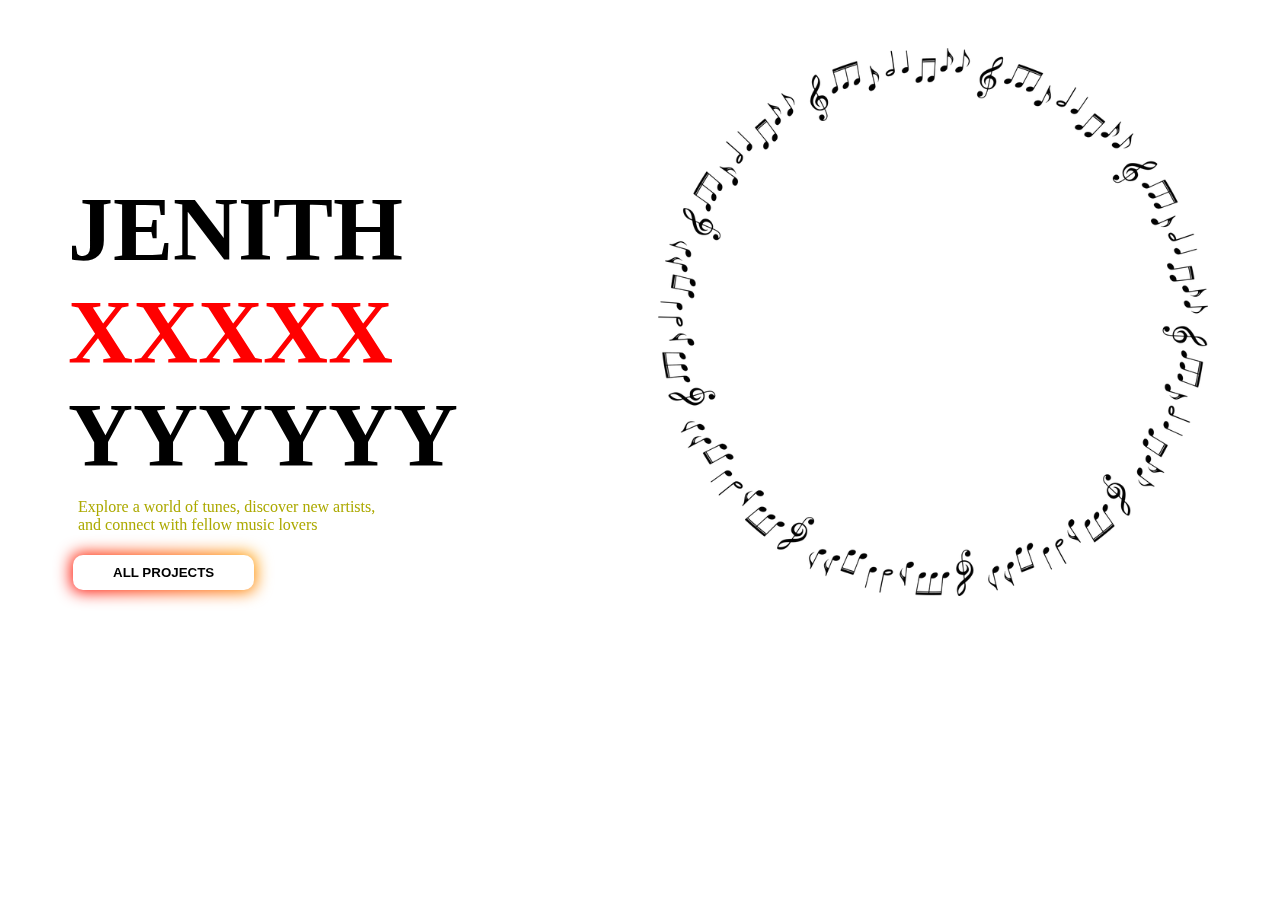
==== index.html @ 9a971f38 "first commit" ====
<!DOCTYPE html>
<html lang="en">
<head>
    <meta charset="UTF-8">
    <meta name="viewport" content="width=device-width, initial-scale=1.0">
    <title>all projects</title>
    <link rel="icon" type="png" href="/title-logo.png">
    <link rel="stylesheet" href="/assests/css/styles.css">

</head>
<body>
    <div class="main-container">
        <div class="hero-section">
            <div class="hero-name">
                <h1>JENITH <br> <span class="hero-music">XXXXX</span> YYYYYY</h1>
                <p>Explore a world of tunes, discover new artists, <br>and connect with fellow music lovers</p>
                <a href="/assests/home.html"><button class="btn">ALL PROJECTS</button></a>
            </div>
            <div class="hero-img">
                <div class="round"> <img src="/assests/images/music.webp" alt="" width="550px"></div>
                <div class="women-icon"><img src="/assests/images/round-music-img.png" alt="" width="550px"></div>
            </div>
        </div>
    </div>
</body>
</html>
---- assests/css/styles.css ----
body{
    width: 100%;
    height: 100%;
    background-image: url('/asets/images/background1.png');
    position: fixed;
    display: flex;
    overflow: hidden;
}
.hero-section{
    display: flex;
    padding-left: 60px;
    padding-right: 60px;
}
.hero-name{
    margin-top: 110px;
}
.hero-name h1{
    font-size: 90px;
}
.hero-name p{
    color: rgb(172, 169, 0);
    font-family: cursive;
    margin-top: -50px;
    margin-left: 10px;
}
/* .hero-name button{
    border: none;
    background-color: red;
    color: white;
    padding: 5px 30px 5px 30px;
    border-radius: 0 10px;
    cursor: pointer;
    
}
.hero-name button:hover{
    color: black;
    background-color: greenyellow;
    transition: 600ms ease;
} */
 
 /* button */
 .btn {
    color: #000000;
    font-weight: bold;
    padding: 10px 40px;
    border: none;
    outline: none;
    cursor: pointer;
    position: relative;
    z-index: 0;
    border-radius: 12px;
    margin-top: 5px;
    margin-left: 5px;
  }
  .btn::after {
    content: "";
    z-index: -1;
    position: absolute;
    width: 100%;
    height: 100%;
    background-color: rgb(255, 255, 255);
    left: 0;
    top: 0;
    border-radius: 10px;
  }
  /* glow */
  .btn::before {
    content: "";
    background: linear-gradient(45deg,#FF0000, #FF7300, #FFFB00, #48FF00,#00FFD5, #002BFF, #FF00C8, #FF0000);
    position: absolute;
    top: -2px;
    left: -2px;
    background-size: 600%;
    z-index: -1;
    width: calc(100% + 4px);
    height:  calc(100% + 4px);
    filter: blur(8px);
    animation: glowing 20s linear infinite;
    transition: opacity .3s ease-in-out;
    border-radius: 10px;
    opacity: 10;
  }
  
  @keyframes glowing {
    0% {background-position: 0 0;}
    50% {background-position: 400% 0;}
    100% {background-position: 0 0;}
  }
  
  /* hover */
  .btn:hover::before {
    opacity: 1;
  }
  
  .btn:active:after {
    background: transparent;
  }
  
  .btn:active {
    color: #000;
    font-weight: bold;
  }
.hero-music{
    color: red;
}
.hero-img{
    margin-right: 20px;
    margin-top: -40px;
}
.round{
    position: relative;
}
.round img{
    margin-top: 80px;
    animation: round 60s infinite;
}
@keyframes round   {

    100%{
        transform: rotate(360deg);
    } 
}
.women-icon{
    position: absolute;
    margin-top: -561px;
    margin-left: px;
}
.women-icon img{
    -webkit-transition: all .6s ease;
    -webkit-backface-visibility: hidden;
    filter: drop-shadow(0 0 30px rgb(251, 255, 0));
} 
.women-icon img:hover{
    filter: gray;;
    -webkit-filter: grayscale(100%);
}
/* Responsive Design */
@media (max-width: 1200px) {
    .hero-name h1 {
        font-size: 70px;
    }
}

@media (max-width: 992px) {
    .hero-section {
        flex-direction: column;
        align-items: center;
        text-align: center;
    }
    .hero-name h1 {
        font-size: 50px;
    }
    .hero-name p {
        margin-top: -30px;
    }
}

@media (max-width: 768px) {
    .nav-bar {
        flex-direction: column;
        text-align: center;
    }
    .nav-login-sign {
        margin: 10px 0;
    }
    .hero-name h1 {
        font-size: 40px;
    }
    .hero-name p {
        font-size: 14px;
    }
}

@media (max-width: 576px) {
    .hero-name h1 {
        font-size: 30px;
    }
    .hero-name p {
        font-size: 12px;
    }
    .btn {
        padding: 8px 20px;
    }
}
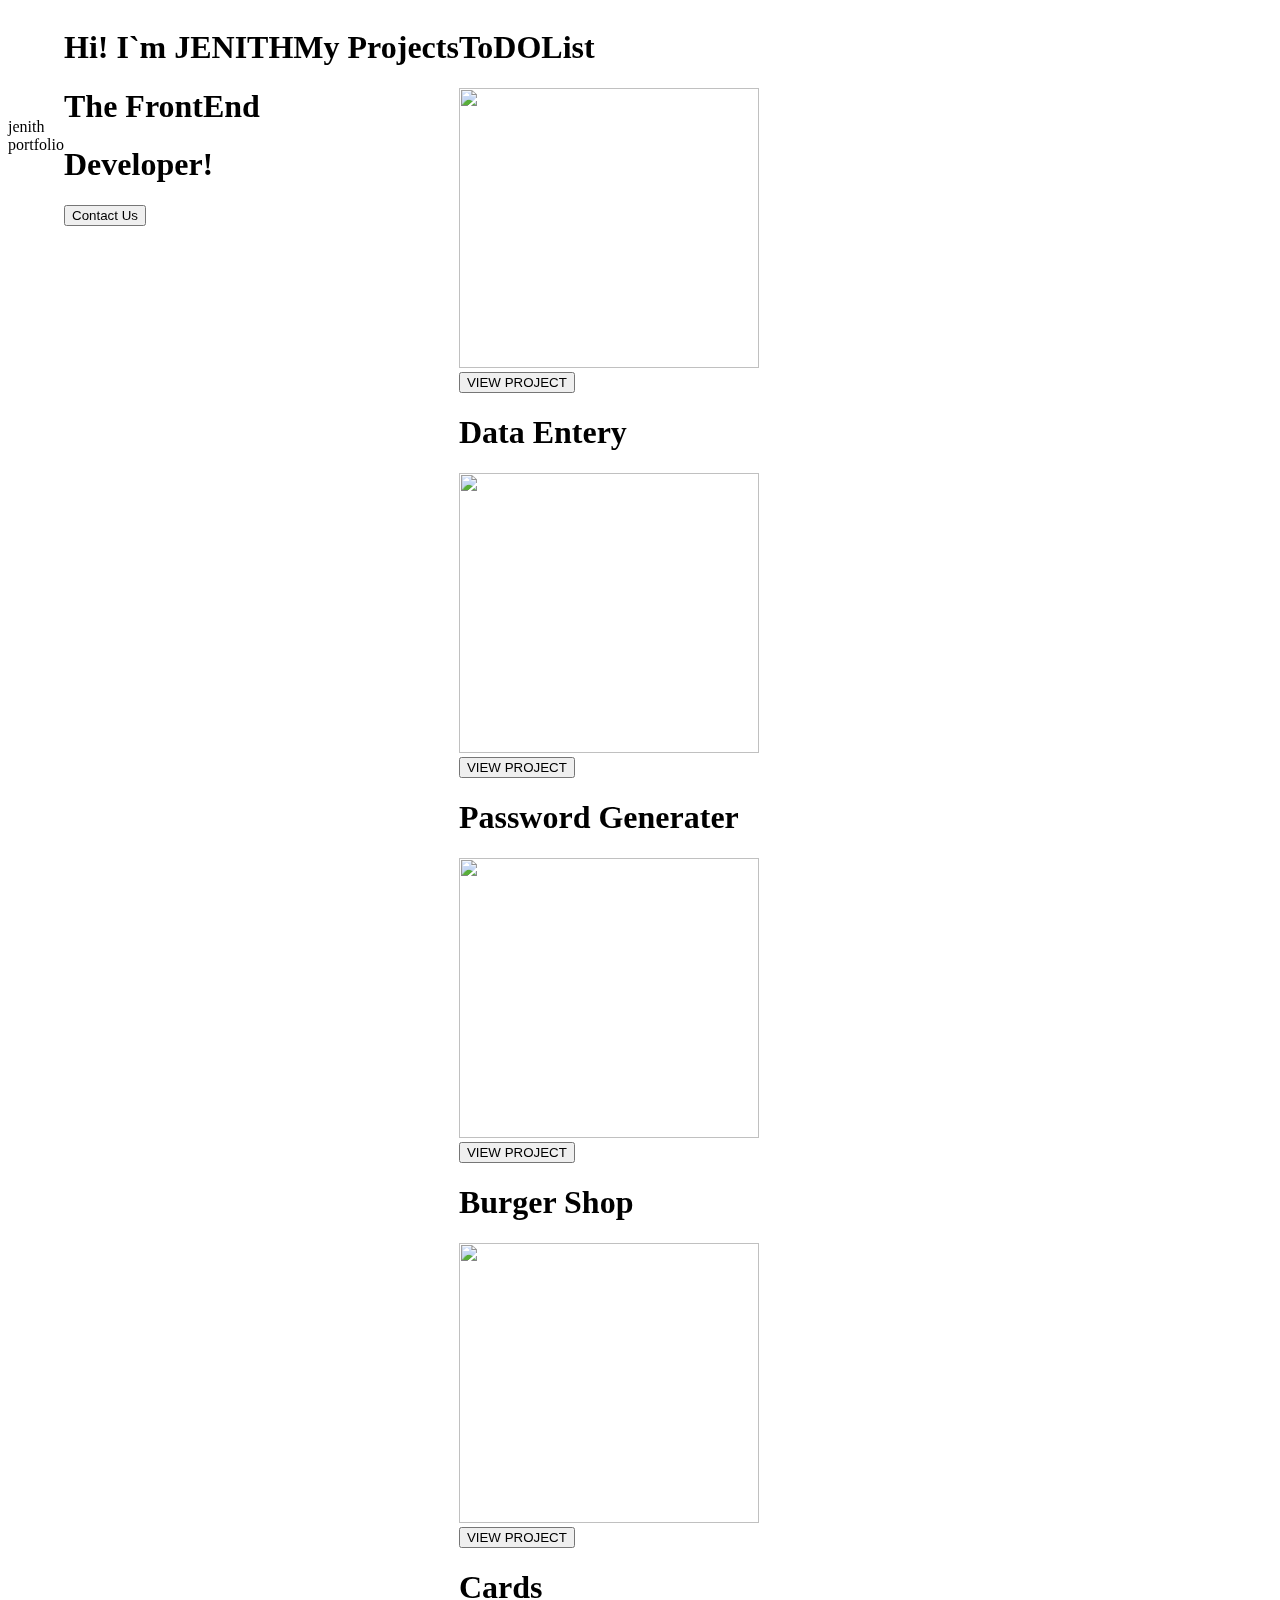
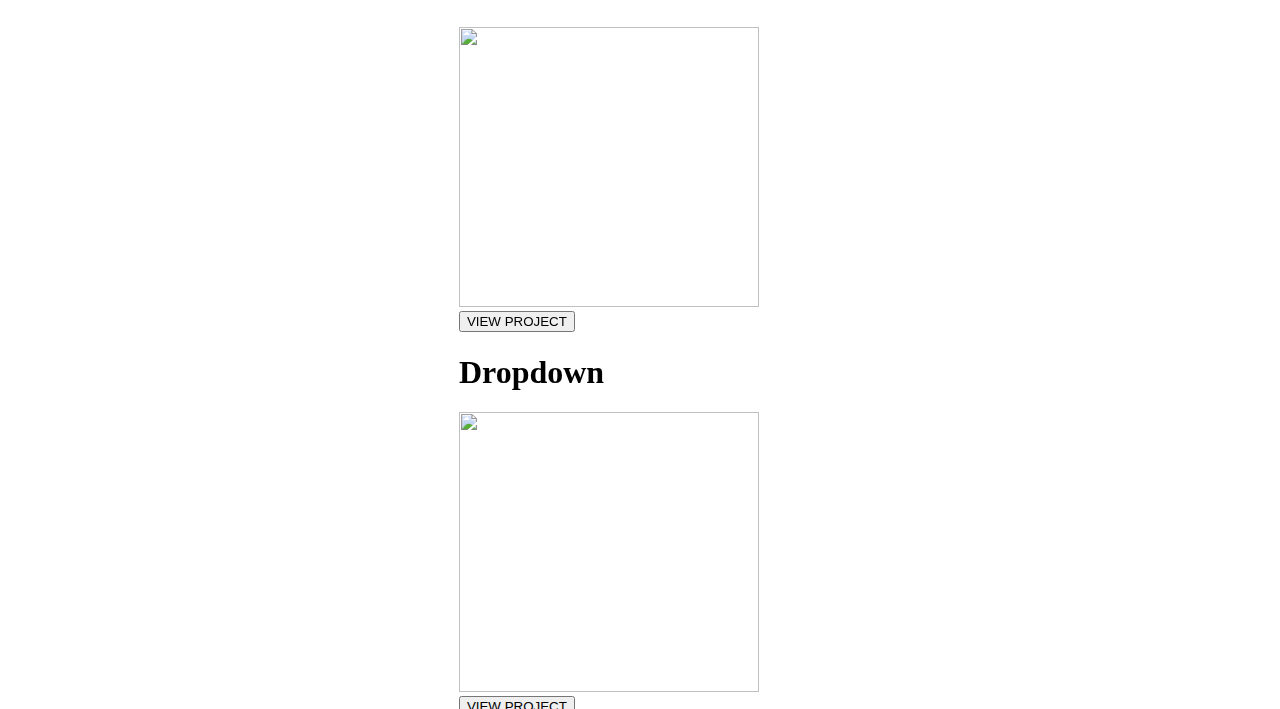
==== commit 343767ec: "Add files via upload" ====
--- a/index.html
+++ b/index.html
@@ -1,26 +1,108 @@
-<!DOCTYPE html>
-<html lang="en">
-<head>
-    <meta charset="UTF-8">
-    <meta name="viewport" content="width=device-width, initial-scale=1.0">
-    <title>all projects</title>
-    <link rel="icon" type="png" href="/title-logo.png">
-    <link rel="stylesheet" href="/assests/css/styles.css">
-
-</head>
-<body>
-    <div class="main-container">
-        <div class="hero-section">
-            <div class="hero-name">
-                <h1>JENITH <br> <span class="hero-music">XXXXX</span> YYYYYY</h1>
-                <p>Explore a world of tunes, discover new artists, <br>and connect with fellow music lovers</p>
-                <a href="/assests/home.html"><button class="btn">ALL PROJECTS</button></a>
-            </div>
-            <div class="hero-img">
-                <div class="round"> <img src="/assests/images/music.webp" alt="" width="550px"></div>
-                <div class="women-icon"><img src="/assests/images/round-music-img.png" alt="" width="550px"></div>
-            </div>
-        </div>
-    </div>
-</body>
-</html> +<!DOCTYPE html>
+<html lang="en">
+<head>
+    <meta charset="UTF-8">
+    <meta name="viewport" content="width=device-width, initial-scale=1.0">
+    <title>jenith kanniappan</title>
+    <link rel="stylesheet" href="/assests/css/styles.css">
+</head>
+<body>
+    <div class="main-container">
+        <div class="landing-page">
+            <div class="hero-name">jenith</div>
+            <div class="portfolio">portfolio</div>
+        </div>
+        <div class="hero-img">
+            <img src="/assests/images/hero.png" alt="" width="450px">
+        </div>
+    </div>
+    <div class="about">
+        <div class="about-details">
+        <h1><span>Hi! I`m <span class="about-name">JENITH </span></h1>
+        <h1>The FrontEnd</h1>
+        <h1> Developer!</h1>
+        <button>Contact Us</button>
+        </div>
+        <div class="about-img">
+            <img src="/assests/images/about-img.png" alt="" width="400px">
+        </div>
+    </div>
+    <div class="projects-heading">
+        <h1>My Projects</h1>
+    </div>
+    <div class="projects">
+<!-- card 1 -->
+        <div class="card">
+            <div class="heading">
+                <h1>ToDOList</h1>
+            </div>
+            <div class="project-img">
+                <img src="/assests/images/todolist.png" alt="" width="300px" height="280px">
+            </div>
+            <div class="view-button">
+                <a href="/assests/all-projects/todolist/todolist.html"><button>VIEW PROJECT</button></a>
+            </div>
+        </div>
+<!-- card 2 -->
+        <div class="card">
+            <div class="heading">
+                <h1>Data Entery</h1>
+            </div>
+            <div class="project-img">
+                <img src="/assests/images/dataentery.png" alt="" width="300px" height="280px">
+            </div>
+            <div class="view-button">
+                <a href="/assests/all-projects/data entery/index.html"><button>VIEW PROJECT</button></a>
+            </div>
+        </div>
+<!-- card 3 -->
+        <div class="card">
+            <div class="heading">
+                <h1>Password Generater</h1>
+            </div>
+            <div class="project-img">
+                <img src="/assests/images/password.png" alt="" width="300px" height="280px">
+            </div>
+            <div class="view-button">
+                <a href="/assests/all-projects/password-generater/index.html"><button>VIEW PROJECT</button></a>
+            </div>
+        </div>
+<!-- card 4 -->
+        <div class="card">
+            <div class="heading">
+                <h1>Burger Shop</h1>
+            </div>
+            <div class="project-img">
+                <img src="/assests/images/burger.png" alt="" width="300px" height="280px">
+            </div>
+            <div class="view-button">
+                <a href="/assests/all-projects/burger-website/index.html"><button>VIEW PROJECT</button></a>
+            </div>
+        </div>
+<!-- card 5 -->
+        <div class="card">
+            <div class="heading">
+                <h1>Cards</h1>
+            </div>
+            <div class="project-img">
+                <img src="/assests/images/card.png" alt="" width="300px" height="280px">
+            </div>
+            <div class="view-button">
+                <a href="/assests/all-projects/card task/task.html"><button>VIEW PROJECT</button></a>
+            </div>
+        </div>
+<!-- card 6 -->
+        <div class="card">
+            <div class="heading">
+                <h1>Dropdown</h1>
+            </div>
+            <div class="project-img">
+                <img src="/assests/images/dropdown.png" alt="" width="300px" height="280px">
+            </div>
+            <div class="view-button">
+                <a href="/assests/all-projects/dropdown/index.html"><button>VIEW PROJECT</button></a>
+            </div>
+        </div>
+    </div>
+</body>
+</html>
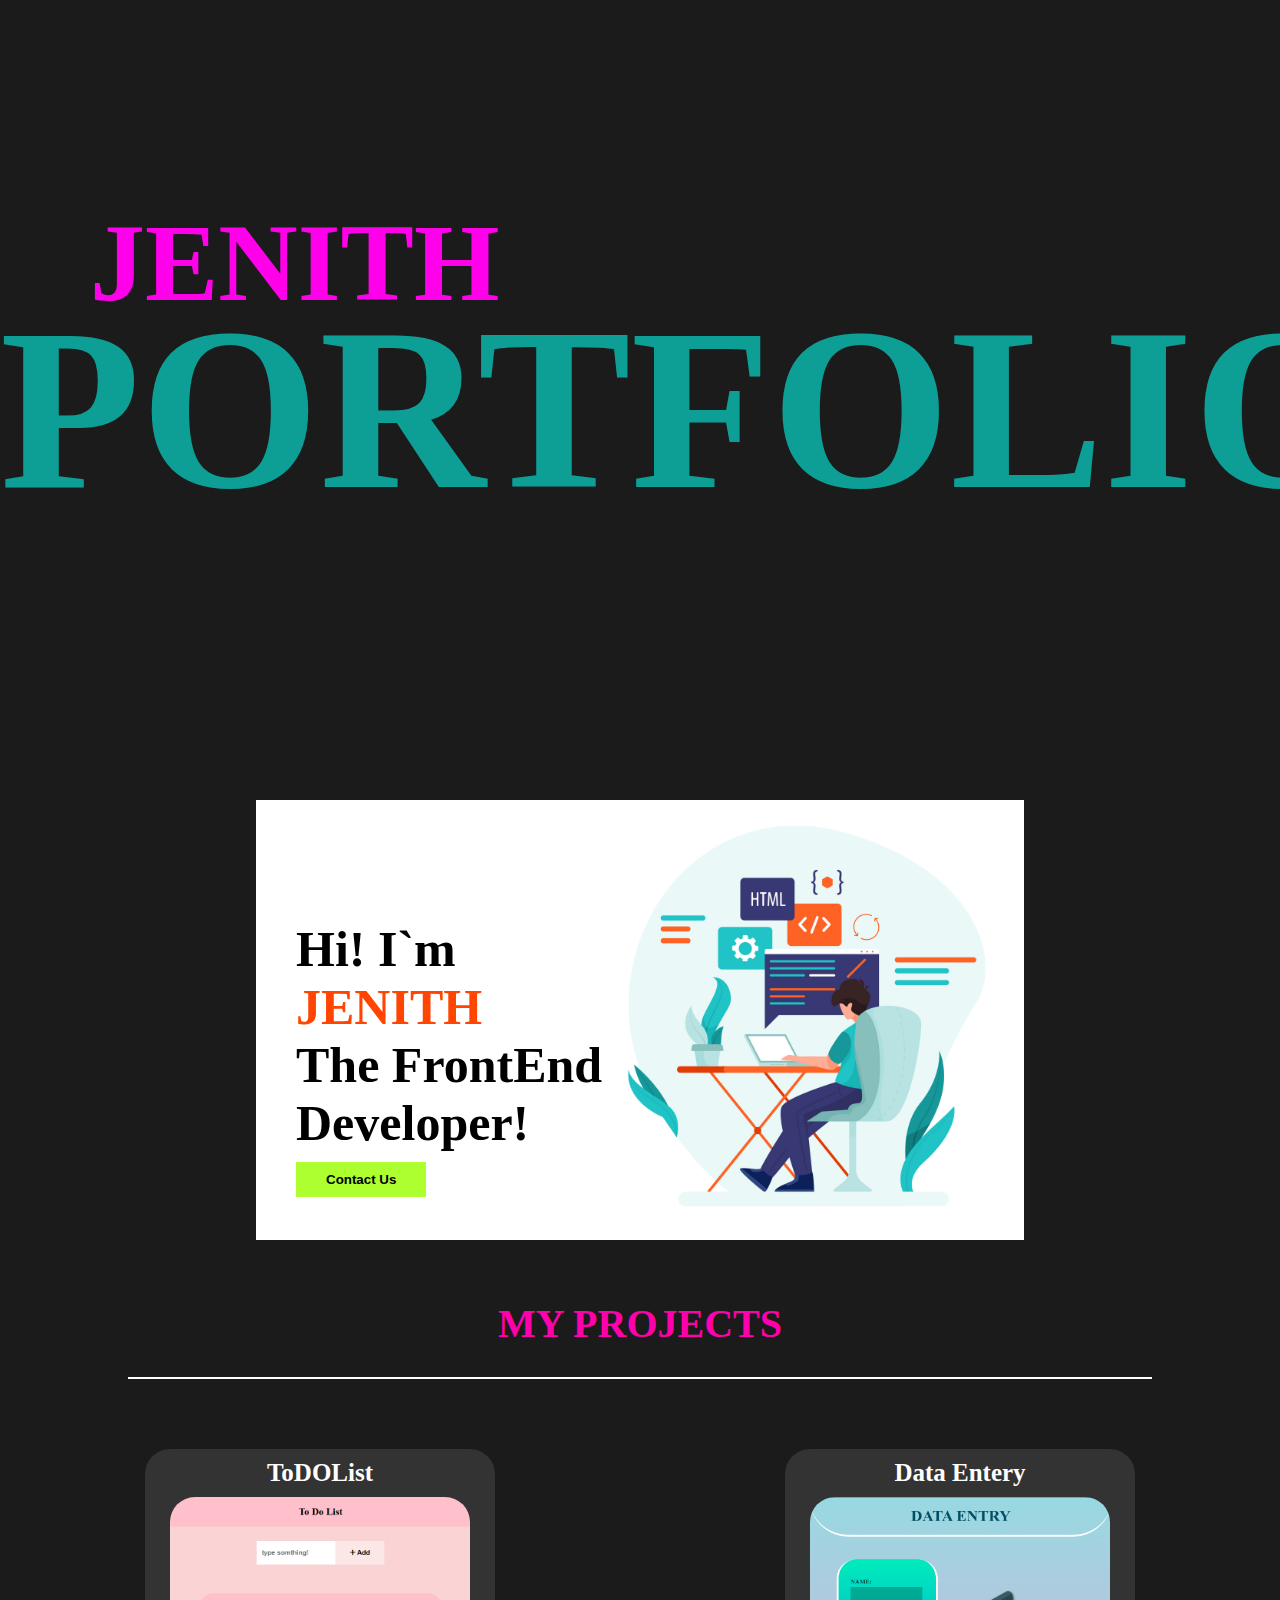
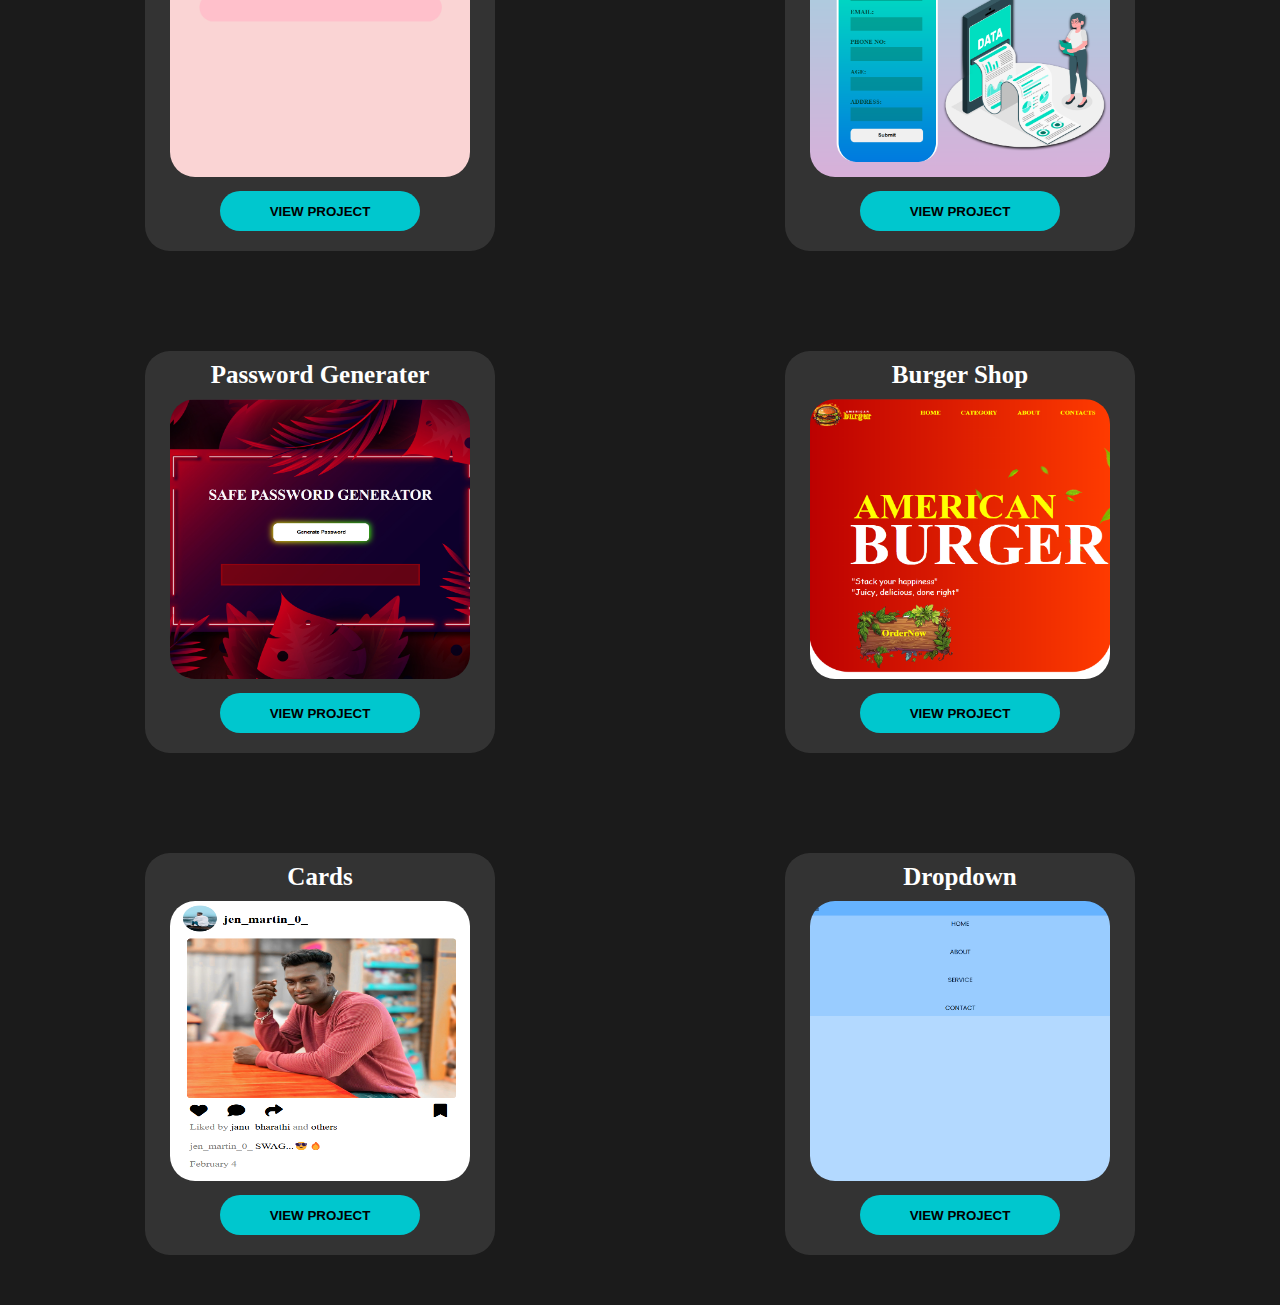
==== commit d4dc788c: "first commit" ====
--- a/index.html
+++ b/index.html
@@ -1,108 +1,108 @@
-<!DOCTYPE html>
-<html lang="en">
-<head>
-    <meta charset="UTF-8">
-    <meta name="viewport" content="width=device-width, initial-scale=1.0">
-    <title>jenith kanniappan</title>
-    <link rel="stylesheet" href="/assests/css/styles.css">
-</head>
-<body>
-    <div class="main-container">
-        <div class="landing-page">
-            <div class="hero-name">jenith</div>
-            <div class="portfolio">portfolio</div>
-        </div>
-        <div class="hero-img">
-            <img src="/assests/images/hero.png" alt="" width="450px">
-        </div>
-    </div>
-    <div class="about">
-        <div class="about-details">
-        <h1><span>Hi! I`m <span class="about-name">JENITH </span></h1>
-        <h1>The FrontEnd</h1>
-        <h1> Developer!</h1>
-        <button>Contact Us</button>
-        </div>
-        <div class="about-img">
-            <img src="/assests/images/about-img.png" alt="" width="400px">
-        </div>
-    </div>
-    <div class="projects-heading">
-        <h1>My Projects</h1>
-    </div>
-    <div class="projects">
-<!-- card 1 -->
-        <div class="card">
-            <div class="heading">
-                <h1>ToDOList</h1>
-            </div>
-            <div class="project-img">
-                <img src="/assests/images/todolist.png" alt="" width="300px" height="280px">
-            </div>
-            <div class="view-button">
-                <a href="/assests/all-projects/todolist/todolist.html"><button>VIEW PROJECT</button></a>
-            </div>
-        </div>
-<!-- card 2 -->
-        <div class="card">
-            <div class="heading">
-                <h1>Data Entery</h1>
-            </div>
-            <div class="project-img">
-                <img src="/assests/images/dataentery.png" alt="" width="300px" height="280px">
-            </div>
-            <div class="view-button">
-                <a href="/assests/all-projects/data entery/index.html"><button>VIEW PROJECT</button></a>
-            </div>
-        </div>
-<!-- card 3 -->
-        <div class="card">
-            <div class="heading">
-                <h1>Password Generater</h1>
-            </div>
-            <div class="project-img">
-                <img src="/assests/images/password.png" alt="" width="300px" height="280px">
-            </div>
-            <div class="view-button">
-                <a href="/assests/all-projects/password-generater/index.html"><button>VIEW PROJECT</button></a>
-            </div>
-        </div>
-<!-- card 4 -->
-        <div class="card">
-            <div class="heading">
-                <h1>Burger Shop</h1>
-            </div>
-            <div class="project-img">
-                <img src="/assests/images/burger.png" alt="" width="300px" height="280px">
-            </div>
-            <div class="view-button">
-                <a href="/assests/all-projects/burger-website/index.html"><button>VIEW PROJECT</button></a>
-            </div>
-        </div>
-<!-- card 5 -->
-        <div class="card">
-            <div class="heading">
-                <h1>Cards</h1>
-            </div>
-            <div class="project-img">
-                <img src="/assests/images/card.png" alt="" width="300px" height="280px">
-            </div>
-            <div class="view-button">
-                <a href="/assests/all-projects/card task/task.html"><button>VIEW PROJECT</button></a>
-            </div>
-        </div>
-<!-- card 6 -->
-        <div class="card">
-            <div class="heading">
-                <h1>Dropdown</h1>
-            </div>
-            <div class="project-img">
-                <img src="/assests/images/dropdown.png" alt="" width="300px" height="280px">
-            </div>
-            <div class="view-button">
-                <a href="/assests/all-projects/dropdown/index.html"><button>VIEW PROJECT</button></a>
-            </div>
-        </div>
-    </div>
-</body>
-</html>
+<!DOCTYPE html>
+<html lang="en">
+<head>
+    <meta charset="UTF-8">
+    <meta name="viewport" content="width=device-width, initial-scale=1.0">
+    <title>jenith kanniappan</title>
+    <link rel="stylesheet" href="/assests/css/styles.css">
+</head>
+<body>
+    <div class="main-container">
+        <div class="landing-page">
+            <div class="hero-name">jenith</div>
+            <div class="portfolio">portfolio</div>
+        </div>
+        <div class="hero-img">
+            <img src="/assests/images/hero.png" alt="" width="450px">
+        </div>
+    </div>
+    <div class="about">
+        <div class="about-details">
+        <h1><span>Hi! I`m <span class="about-name">JENITH </span></h1>
+        <h1>The FrontEnd</h1>
+        <h1> Developer!</h1>
+        <button>Contact Us</button>
+        </div>
+        <div class="about-img">
+            <img src="/assests/images/about-img.png" alt="" width="400px">
+        </div>
+    </div>
+    <div class="projects-heading">
+        <h1>My Projects</h1>
+    </div>
+    <div class="projects">
+<!-- card 1 -->
+        <div class="card">
+            <div class="heading">
+                <h1>ToDOList</h1>
+            </div>
+            <div class="project-img">
+                <img src="/assests/images/todolist.png" alt="" width="300px" height="280px">
+            </div>
+            <div class="view-button">
+                <a href="/assests/all-projects/todolist/todolist.html"><button>VIEW PROJECT</button></a>
+            </div>
+        </div>
+<!-- card 2 -->
+        <div class="card">
+            <div class="heading">
+                <h1>Data Entery</h1>
+            </div>
+            <div class="project-img">
+                <img src="/assests/images/dataentery.png" alt="" width="300px" height="280px">
+            </div>
+            <div class="view-button">
+                <a href="/assests/all-projects/data entery/index.html"><button>VIEW PROJECT</button></a>
+            </div>
+        </div>
+<!-- card 3 -->
+        <div class="card">
+            <div class="heading">
+                <h1>Password Generater</h1>
+            </div>
+            <div class="project-img">
+                <img src="/assests/images/password.png" alt="" width="300px" height="280px">
+            </div>
+            <div class="view-button">
+                <a href="/assests/all-projects/password-generater/index.html"><button>VIEW PROJECT</button></a>
+            </div>
+        </div>
+<!-- card 4 -->
+        <div class="card">
+            <div class="heading">
+                <h1>Burger Shop</h1>
+            </div>
+            <div class="project-img">
+                <img src="/assests/images/burger.png" alt="" width="300px" height="280px">
+            </div>
+            <div class="view-button">
+                <a href="/assests/all-projects/burger-website/index.html"><button>VIEW PROJECT</button></a>
+            </div>
+        </div>
+<!-- card 5 -->
+        <div class="card">
+            <div class="heading">
+                <h1>Cards</h1>
+            </div>
+            <div class="project-img">
+                <img src="/assests/images/card.png" alt="" width="300px" height="280px">
+            </div>
+            <div class="view-button">
+                <a href="/assests/all-projects/card task/task.html"><button>VIEW PROJECT</button></a>
+            </div>
+        </div>
+<!-- card 6 -->
+        <div class="card">
+            <div class="heading">
+                <h1>Dropdown</h1>
+            </div>
+            <div class="project-img">
+                <img src="/assests/images/dropdown.png" alt="" width="300px" height="280px">
+            </div>
+            <div class="view-button">
+                <a href="/assests/all-projects/dropdown/index.html"><button>VIEW PROJECT</button></a>
+            </div>
+        </div>
+    </div>
+</body>
+</html>
--- a/assests/css/styles.css
+++ b/assests/css/styles.css
@@ -1,184 +1,219 @@
+*{
+    margin: 0;
+}
 body{
-    width: 100%;
-    height: 100%;
-    background-image: url('/asets/images/background1.png');
-    position: fixed;
-    display: flex;
+    background-image: url('/assests/images/landing-bg.jpg');
+    background-color: rgba(0, 0, 0, 0.895);
+    height: 800px; 
+    background-position: center;
+    background-repeat: no-repeat; 
+    background-size: cover;
+    height: 1000px;
+    border-bottom-right-radius: 100px;    
+}
+.landing-page{
+    height: 800px;
+    position: relative;
     overflow: hidden;
 }
-.hero-section{
-    display: flex;
-    padding-left: 60px;
-    padding-right: 60px;
-}
 .hero-name{
-    margin-top: 110px;
-}
-.hero-name h1{
-    font-size: 90px;
-}
-.hero-name p{
-    color: rgb(172, 169, 0);
-    font-family: cursive;
-    margin-top: -50px;
-    margin-left: 10px;
-}
-/* .hero-name button{
+    font-size: 110px;
+    font-weight: bolder;
+    color: rgb(255, 0, 234);
+    margin-left: 90px;
+    padding-top: 200px;
+    margin-bottom: -50px;
+    bottom: 0;
+    text-transform: uppercase;
+}
+.portfolio{
+    color: rgba(4, 255, 238, 0.579);
+    font-size: 230px;
+    font-weight: bolder;
+    text-transform: uppercase;
+    text-align: center;
+}
+.hero-img{
+    display: flex;
+    justify-content: center;
+    align-items: end;
+}
+.hero-img img{
+    position: absolute;
+    margin-top: -850px;
+    filter: grayscale();
+    animation-name: hero;
+    animation-duration: 1s;
+    animation-timing-function: linear;
+}
+/* @keyframes hero {
+    100% { transform: translatey(0); }
+    0% { transform: translatey(40%); }
+} */
+
+.about{
+    background-color: white;
+    color: black;
+    height: 400px;
+    margin-left: 20%;
+    margin-right: 20%;
+    display: flex;
+    padding: 20px;
+    justify-content: center;
+}
+.about-details{
+    margin-top: 100px;
+    margin-left: 20px;
+}
+.about h1{
+    font-size: 50px;
+}
+.about-name{
+    color: orangered;
+}
+.about-details button{
+    background-color: greenyellow;
+    font-weight: bold;
     border: none;
-    background-color: red;
+    padding: 10px 30px 10px 30px;
+    margin-top: 10px;
+}
+
+.projects-heading{
+    width: 80%;
+    margin-top: 60px;
+    margin-left: 10%;
+    margin-right: 10%;
+    margin-bottom: 20px;
+    padding-bottom: 30px;
+    justify-items: center;
+    font-size: 20px;
+    color: rgb(255, 0, 170);
+    text-transform: uppercase;
+    border-bottom: 2px solid white;
+}
+.projects{
+    display: flex;
+    flex-wrap: wrap;
+    justify-content: space-around;
+}
+.card{
+    background-color: rgba(107, 107, 107, 0.306);
+    /* border: 1px solid rgba(21, 161, 255, 0.753); */
+    margin: 50px 50px;
+    border-radius: 25px;
+    width: 350px;
+    justify-items: center;
+}
+.heading{
+    display: flex;
+    justify-content: center;
+    margin: 10px;
+}
+.heading h1{
+    font-size: 25px;
     color: white;
-    padding: 5px 30px 5px 30px;
-    border-radius: 0 10px;
-    cursor: pointer;
+}
+.project-img{
+    margin: 10px;
+}
+.project-img img{
+    border-radius: 25px;
+}
+.view-button{
+    display: flex;
+    justify-content: center;
+}
+.view-button button{
+    width: 200PX;
+    height: 40px;
+    background-color: rgb(0, 199, 206);
+    font-weight: bolder;
+    margin-bottom: 20px;
+    border: none;
+    border-radius: 30px;
     
 }
-.hero-name button:hover{
-    color: black;
-    background-color: greenyellow;
-    transition: 600ms ease;
-} */
- 
- /* button */
- .btn {
-    color: #000000;
-    font-weight: bold;
-    padding: 10px 40px;
-    border: none;
-    outline: none;
-    cursor: pointer;
-    position: relative;
-    z-index: 0;
-    border-radius: 12px;
-    margin-top: 5px;
-    margin-left: 5px;
-  }
-  .btn::after {
-    content: "";
-    z-index: -1;
-    position: absolute;
-    width: 100%;
-    height: 100%;
-    background-color: rgb(255, 255, 255);
-    left: 0;
-    top: 0;
-    border-radius: 10px;
-  }
-  /* glow */
-  .btn::before {
-    content: "";
-    background: linear-gradient(45deg,#FF0000, #FF7300, #FFFB00, #48FF00,#00FFD5, #002BFF, #FF00C8, #FF0000);
-    position: absolute;
-    top: -2px;
-    left: -2px;
-    background-size: 600%;
-    z-index: -1;
-    width: calc(100% + 4px);
-    height:  calc(100% + 4px);
-    filter: blur(8px);
-    animation: glowing 20s linear infinite;
-    transition: opacity .3s ease-in-out;
-    border-radius: 10px;
-    opacity: 10;
-  }
-  
-  @keyframes glowing {
-    0% {background-position: 0 0;}
-    50% {background-position: 400% 0;}
-    100% {background-position: 0 0;}
-  }
-  
-  /* hover */
-  .btn:hover::before {
-    opacity: 1;
-  }
-  
-  .btn:active:after {
-    background: transparent;
-  }
-  
-  .btn:active {
-    color: #000;
-    font-weight: bold;
-  }
-.hero-music{
-    color: red;
-}
-.hero-img{
-    margin-right: 20px;
-    margin-top: -40px;
-}
-.round{
-    position: relative;
-}
-.round img{
-    margin-top: 80px;
-    animation: round 60s infinite;
-}
-@keyframes round   {
-
-    100%{
-        transform: rotate(360deg);
-    } 
-}
-.women-icon{
-    position: absolute;
-    margin-top: -561px;
-    margin-left: px;
-}
-.women-icon img{
-    -webkit-transition: all .6s ease;
-    -webkit-backface-visibility: hidden;
-    filter: drop-shadow(0 0 30px rgb(251, 255, 0));
-} 
-.women-icon img:hover{
-    filter: gray;;
-    -webkit-filter: grayscale(100%);
-}
-/* Responsive Design */
-@media (max-width: 1200px) {
-    .hero-name h1 {
-        font-size: 70px;
+
+@media(max-width:768px){
+    body{
+        background-image: url('/assests/images/landing-bg.jpg');
+        background-color: black;
+        height: 800px; 
+        background-position: center;
+        background-repeat: no-repeat; 
+        background-size: cover;
+        height: 500px;
     }
-}
-
-@media (max-width: 992px) {
-    .hero-section {
-        flex-direction: column;
-        align-items: center;
+/* landing page sections */
+    .hero-name{
+        font-size: 30px;
+        margin-left: 25px;
+        padding-top: 60px;
+        margin-bottom: -50px;
+        bottom: 0;
+        text-transform: uppercase;
+        }
+    .portfolio{
+        font-size: 65px;
+        font-weight: bolder;
+        margin-top: 35px;
+        text-transform: uppercase;
         text-align: center;
+        }
+    .hero-img{
+        margin-top: -380px;
+        }
+    .hero-img img{
+        position: absolute;
+        width: 300px;
+        filter: grayscale();
+        animation-name: hero;
+        animation-duration: 0.5s;
+        /* animation-timing-function: linear; */
+        }
+
+/* about page sections */
+    .about{
+        height: 150px;
+        margin-left: 10%;
+        margin-right: 10%;
+        display: flex;
+        padding: 20px;
+        justify-content: center;
+        }
+    .about-details{
+        margin-top: 35px;
+        margin-left: 5px;
+        }
+    .about h1{
+        font-size: 15px;
+        }
+    .about-img img{
+        width: 150px;
+        }
+    .about button{
+        padding: 5px 15px 5px 15px;
+        margin-top: 10px;
+        }
+
+/* projects page sections */
+    .projects-heading{
+        width: 80%;
+        margin-top: 30px;
+        margin-left: 10%;
+        margin-right: 10%;
+        margin-bottom: 10px;
+        padding-bottom: 15px;
+        justify-items: center;
+        font-size: 10px;
+        color: white;
+        text-transform: uppercase;
+        border-bottom: 1px solid white;
     }
-    .hero-name h1 {
-        font-size: 50px;
-    }
-    .hero-name p {
-        margin-top: -30px;
-    }
-}
-
-@media (max-width: 768px) {
-    .nav-bar {
-        flex-direction: column;
-        text-align: center;
-    }
-    .nav-login-sign {
-        margin: 10px 0;
-    }
-    .hero-name h1 {
-        font-size: 40px;
-    }
-    .hero-name p {
-        font-size: 14px;
-    }
-}
-
-@media (max-width: 576px) {
-    .hero-name h1 {
-        font-size: 30px;
-    }
-    .hero-name p {
-        font-size: 12px;
-    }
-    .btn {
-        padding: 8px 20px;
+    .projects{
+        display: flex;
+        flex-wrap: wrap;
+        justify-content: center;
     }
 }